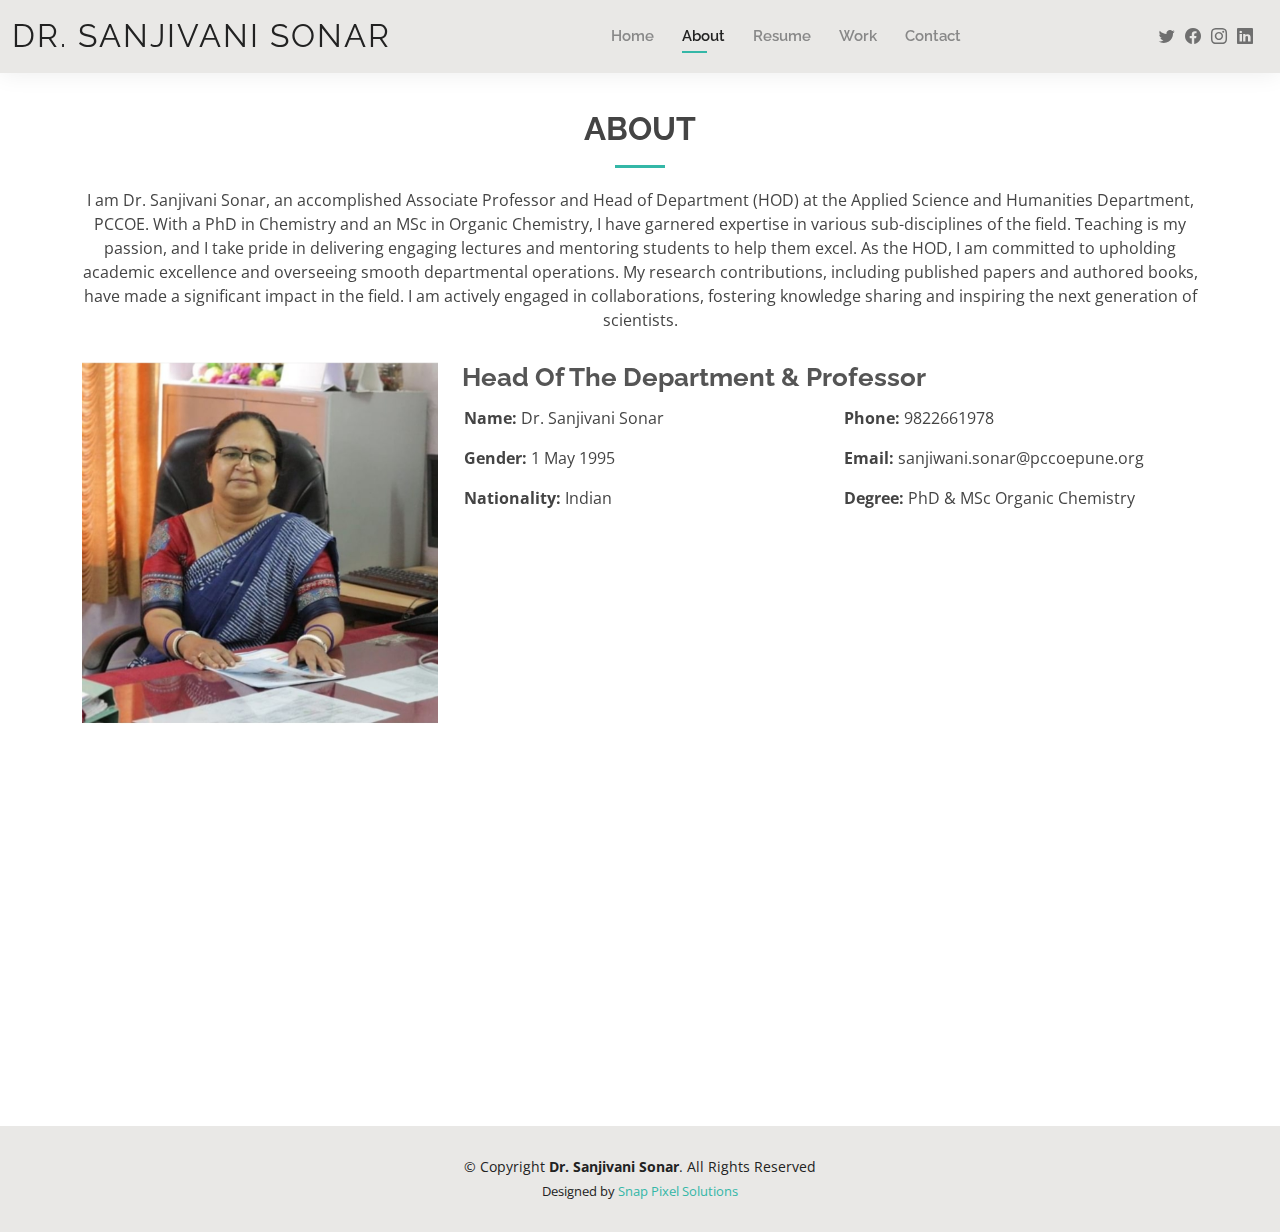
==== about.html @ e9831273 "NA" ====
<!DOCTYPE html>
<html lang="en">

<head>
  <meta charset="utf-8">
  <meta content="width=device-width, initial-scale=1.0" name="viewport">

  <title>About</title>
  <meta content="" name="description">
  <meta content="" name="keywords">

  <!-- Favicons -->
  <link href="assets/img/favicon.png" rel="icon">
  <link href="assets/img/apple-touch-icon.png" rel="apple-touch-icon">

  <!-- Google Fonts -->
  <link href="https://fonts.googleapis.com/css?family=Open+Sans:300,300i,400,400i,600,600i,700,700i|Raleway:300,300i,400,400i,500,500i,600,600i,700,700i|Poppins:300,300i,400,400i,500,500i,600,600i,700,700i" rel="stylesheet">

  <!-- Vendor CSS Files -->
  <link href="assets/vendor/aos/aos.css" rel="stylesheet">
  <link href="assets/vendor/bootstrap/css/bootstrap.min.css" rel="stylesheet">
  <link href="assets/vendor/bootstrap-icons/bootstrap-icons.css" rel="stylesheet">
  <link href="assets/vendor/boxicons/css/boxicons.min.css" rel="stylesheet">
  <link href="assets/vendor/glightbox/css/glightbox.min.css" rel="stylesheet">
  <link href="assets/vendor/swiper/swiper-bundle.min.css" rel="stylesheet">

  <!-- Template Main CSS File -->
  <link href="assets/css/style.css" rel="stylesheet">

  <!-- =======================================================
  * Template Name: Kelly
  * Updated: Mar 10 2023 with Bootstrap v5.2.3
  * Template URL: https://bootstrapmade.com/kelly-free-bootstrap-cv-resume-html-template/
  * Author: BootstrapMade.com
  * License: https://bootstrapmade.com/license/
  ======================================================== -->
</head>

<body>

  <!-- ======= Header ======= -->
  <header id="header" class="fixed-top">
    <div class="container-fluid d-flex justify-content-between align-items-center">

      <h1 class="logo me-auto me-lg-0"><a href="index.html">Dr. Sanjivani Sonar</a></h1>
      <!-- Uncomment below if you prefer to use an image logo -->
      <!-- <a href="index.html" class="logo"><img src="assets/img/logo.png" alt="" class="img-fluid"></a>-->

      <nav id="navbar" class="navbar order-last order-lg-0">
        <ul>
          <li><a href="index.html">Home</a></li>
          <li><a class="active" href="about.html">About</a></li>
          <li><a href="resume.html">Resume</a></li>
          <li><a href="services.html">Work</a></li>
          <!-- <li><a href="portfolio.html">Portfolio</a></li> -->
          <li><a href="contact.html">Contact</a></li>
        </ul>
        <i class="bi bi-list mobile-nav-toggle"></i>
      </nav><!-- .navbar -->

      <div class="header-social-links">
        <a href="#" class="twitter"><i class="bi bi-twitter"></i></a>
        <a href="#" class="facebook"><i class="bi bi-facebook"></i></a>
        <a href="#" class="instagram"><i class="bi bi-instagram"></i></a>
        <a href="#" class="linkedin"><i class="bi bi-linkedin"></i></i></a>
      </div>

    </div>

  </header><!-- End Header -->

  <main id="main">

    <!-- ======= About Section ======= -->
    <section id="about" class="about">
      <div class="container" data-aos="fade-up">

        <div class="section-title">
          <h2>About</h2>
          <p>I am Dr. Sanjivani Sonar, an accomplished Associate Professor and Head of Department (HOD) at the Applied Science and Humanities Department, PCCOE. With a PhD in Chemistry and an MSc in Organic Chemistry, I have garnered expertise in various sub-disciplines of the field. Teaching is my passion, and I take pride in delivering engaging lectures and mentoring students to help them excel. As the HOD, I am committed to upholding academic excellence and overseeing smooth departmental operations. My research contributions, including published papers and authored books, have made a significant impact in the field. I am actively engaged in collaborations, fostering knowledge sharing and inspiring the next generation of scientists.</p>
        </div>

        <div class="row">
          <div class="col-lg-4">
            <img src="assets/img/hod.jpg" class="img-fluid" alt="">
          </div>
          <div class="col-lg-8 pt-4 pt-lg-0 content">
            <h3>Head Of The Department &amp; Professor</h3>
            <!-- <p class="fst-italic">
              Lorem ipsum dolor sit amet, consectetur adipiscing elit, sed do eiusmod tempor incididunt ut labore et dolore
              magna aliqua.
            </p> -->
            <div class="row">
              <div class="col-lg-6">
                <ul>
                  <li><i class="bi bi-rounded-right"></i> <strong>Name:</strong> Dr. Sanjivani Sonar</li>
                  <li><i class="bi bi-rounded-right"></i> <strong>Gender:</strong> 1 May 1995</li>
                  <li><i class="bi bi-rounded-right"></i> <strong>Nationality:</strong> Indian</li>
                </ul>
              </div>
              <div class="col-lg-6">
                <ul>
                  <li><i class="bi bi-rounded-right"></i> <strong>Phone:</strong> 9822661978</li>
                  <li><i class="bi bi-rounded-right"></i> <strong>Email:</strong> sanjiwani.sonar@pccoepune.org</li>
                  <li><i class="bi bi-rounded-right"></i> <strong>Degree:</strong> PhD & MSc Organic Chemistry</li>
                </ul>
              </div>
            </div>
            <!-- <p>
              Officiis eligendi itaque labore et dolorum mollitia officiis optio vero. Quisquam sunt adipisci omnis et ut. Nulla accusantium dolor incidunt officia tempore. Et eius omnis.
              Cupiditate ut dicta maxime officiis quidem quia. Sed et consectetur qui quia repellendus itaque neque. Aliquid amet quidem ut quaerat cupiditate. Ab et eum qui repellendus omnis culpa magni laudantium dolores.
            </p> -->
          </div>
        </div>

      </div>
    </section><!-- End About Section -->

    <!-- ======= Skills Section ======= -->
    <!-- <section id="skills" class="skills">
      <div class="container" data-aos="fade-up">

        <div class="section-title">
          <h2>Skills</h2>
          <p>Magnam dolores commodi suscipit. Necessitatibus eius consequatur ex aliquid fuga eum quidem. Sit sint consectetur velit. Quisquam quos quisquam cupiditate. Et nemo qui impedit suscipit alias ea. Quia fugiat sit in iste officiis commodi quidem hic quas.</p>
        </div>

        <div class="row skills-content">

          <div class="col-lg-6">

            <div class="progress">
              <span class="skill">HTML <i class="val">100%</i></span>
              <div class="progress-bar-wrap">
                <div class="progress-bar" role="progressbar" aria-valuenow="100" aria-valuemin="0" aria-valuemax="100"></div>
              </div>
            </div>

            <div class="progress">
              <span class="skill">CSS <i class="val">90%</i></span>
              <div class="progress-bar-wrap">
                <div class="progress-bar" role="progressbar" aria-valuenow="90" aria-valuemin="0" aria-valuemax="100"></div>
              </div>
            </div>

            <div class="progress">
              <span class="skill">JavaScript <i class="val">75%</i></span>
              <div class="progress-bar-wrap">
                <div class="progress-bar" role="progressbar" aria-valuenow="75" aria-valuemin="0" aria-valuemax="100"></div>
              </div>
            </div>

          </div>

          <div class="col-lg-6">

            <div class="progress">
              <span class="skill">PHP <i class="val">80%</i></span>
              <div class="progress-bar-wrap">
                <div class="progress-bar" role="progressbar" aria-valuenow="80" aria-valuemin="0" aria-valuemax="100"></div>
              </div>
            </div>

            <div class="progress">
              <span class="skill">WordPress/CMS <i class="val">90%</i></span>
              <div class="progress-bar-wrap">
                <div class="progress-bar" role="progressbar" aria-valuenow="90" aria-valuemin="0" aria-valuemax="100"></div>
              </div>
            </div>

            <div class="progress">
              <span class="skill">Photoshop <i class="val">55%</i></span>
              <div class="progress-bar-wrap">
                <div class="progress-bar" role="progressbar" aria-valuenow="55" aria-valuemin="0" aria-valuemax="100"></div>
              </div>
            </div>

          </div>

        </div>

      </div>
    </section>End Skills Section -->

    <!-- ======= Facts Section ======= -->
    <section id="facts" class="facts">
      <div class="container" data-aos="fade-up">

        <div class="section-title">
          <h2>Work</h2>
          <!-- <p>Magnam dolores commodi suscipit. Necessitatibus eius consequatur ex aliquid fuga eum quidem. Sit sint consectetur velit. Quisquam quos quisquam cupiditate. Et nemo qui impedit suscipit alias ea. Quia fugiat sit in iste officiis commodi quidem hic quas.</p> -->
        </div>

        <div class="row counters">

          <div class="col-lg-3 col-6 text-center">
            <span data-purecounter-start="0" data-purecounter-end="10" data-purecounter-duration="1" class="purecounter"></span>
            <p>Journal Publications</p>
          </div>

          <div class="col-lg-3 col-6 text-center">
            <span data-purecounter-start="0" data-purecounter-end="2" data-purecounter-duration="1" class="purecounter"></span>
            <p>Sponsered Research Projects</p>
          </div>

          <div class="col-lg-3 col-6 text-center">
            <span data-purecounter-start="0" data-purecounter-end="4" data-purecounter-duration="1" class="purecounter"></span>
            <p>Books Published</p>
          </div>

          <div class="col-lg-3 col-6 text-center">
            <span data-purecounter-start="0" data-purecounter-end="4" data-purecounter-duration="1" class="purecounter"></span>
            <p>Workshop/Conference Organised</p>
          </div>

        </div>

      </div>
    </section><!-- End Facts Section -->

    <!-- ======= Testimonials Section ======= -->
    <!-- <section id="testimonials" class="testimonials">
      <div class="container" data-aos="fade-up">

        <div class="section-title">
          <h2>Testimonials</h2>
          <p>Magnam dolores commodi suscipit. Necessitatibus eius consequatur ex aliquid fuga eum quidem. Sit sint consectetur velit. Quisquam quos quisquam cupiditate. Et nemo qui impedit suscipit alias ea. Quia fugiat sit in iste officiis commodi quidem hic quas.</p>
        </div>

        <div class="testimonials-slider swiper" data-aos="fade-up" data-aos-delay="100">
          <div class="swiper-wrapper">

            <div class="swiper-slide">
              <div class="testimonial-item">
                <img src="assets/img/testimonials/testimonials-1.jpg" class="testimonial-img" alt="">
                <h3>Saul Goodman</h3>
                <h4>Ceo &amp; Founder</h4>
                <p>
                  <i class="bx bxs-quote-alt-left quote-icon-left"></i>
                  Proin iaculis purus consequat sem cure digni ssim donec porttitora entum suscipit rhoncus. Accusantium quam, ultricies eget id, aliquam eget nibh et. Maecen aliquam, risus at semper.
                  <i class="bx bxs-quote-alt-right quote-icon-right"></i>
                </p>
              </div>
            </div>End testimonial item

            <div class="swiper-slide">
              <div class="testimonial-item">
                <img src="assets/img/testimonials/testimonials-2.jpg" class="testimonial-img" alt="">
                <h3>Sara Wilsson</h3>
                <h4>Designer</h4>
                <p>
                  <i class="bx bxs-quote-alt-left quote-icon-left"></i>
                  Export tempor illum tamen malis malis eram quae irure esse labore quem cillum quid cillum eram malis quorum velit fore eram velit sunt aliqua noster fugiat irure amet legam anim culpa.
                  <i class="bx bxs-quote-alt-right quote-icon-right"></i>
                </p>
              </div>
            </div>< End testimonial item -->

            <!-- <div class="swiper-slide">
              <div class="testimonial-item">
                <img src="assets/img/testimonials/testimonials-3.jpg" class="testimonial-img" alt="">
                <h3>Jena Karlis</h3>
                <h4>Store Owner</h4>
                <p>
                  <i class="bx bxs-quote-alt-left quote-icon-left"></i>
                  Enim nisi quem export duis labore cillum quae magna enim sint quorum nulla quem veniam duis minim tempor labore quem eram duis noster aute amet eram fore quis sint minim.
                  <i class="bx bxs-quote-alt-right quote-icon-right"></i>
                </p>
              </div>
            </div>End testimonial item -->

            <!-- <div class="swiper-slide">
              <div class="testimonial-item">
                <img src="assets/img/testimonials/testimonials-4.jpg" class="testimonial-img" alt="">
                <h3>Matt Brandon</h3>
                <h4>Freelancer</h4>
                <p>
                  <i class="bx bxs-quote-alt-left quote-icon-left"></i>
                  Fugiat enim eram quae cillum dolore dolor amet nulla culpa multos export minim fugiat minim velit minim dolor enim duis veniam ipsum anim magna sunt elit fore quem dolore labore illum veniam.
                  <i class="bx bxs-quote-alt-right quote-icon-right"></i>
                </p>
              </div>
            </div>End testimonial item -->

            <!-- <div class="swiper-slide">
              <div class="testimonial-item">
                <img src="assets/img/testimonials/testimonials-5.jpg" class="testimonial-img" alt="">
                <h3>John Larson</h3>
                <h4>Entrepreneur</h4>
                <p>
                  <i class="bx bxs-quote-alt-left quote-icon-left"></i>
                  Quis quorum aliqua sint quem legam fore sunt eram irure aliqua veniam tempor noster veniam enim culpa labore duis sunt culpa nulla illum cillum fugiat legam esse veniam culpa fore nisi cillum quid.
                  <i class="bx bxs-quote-alt-right quote-icon-right"></i>
                </p>
              </div>
            </div>End testimonial item -->

          <!-- </div>
          <div class="swiper-pagination"></div>
        </div>

      </div>
    </section>End Testimonials Section --> 

  </main><!-- End #main -->

  <!-- ======= Footer ======= -->
  <footer id="footer">
    <div class="container">
      <div class="copyright">
        &copy; Copyright <strong><span>Dr. Sanjivani Sonar</span></strong>. All Rights Reserved
      </div>
      <div class="credits">
        <!-- All the links in the footer should remain intact. -->
        <!-- You can delete the links only if you purchased the pro version. -->
        <!-- Licensing information: https://bootstrapmade.com/license/ -->
        <!-- Purchase the pro version with working PHP/AJAX contact form: https://bootstrapmade.com/kelly-free-bootstrap-cv-resume-html-template/ -->
        Designed by <a href="">Snap Pixel Solutions</a>
      </div>
    </div>
  </footer><!-- End  Footer -->

  <div id="preloader"></div>
  <a href="#" class="back-to-top d-flex align-items-center justify-content-center"><i class="bi bi-arrow-up-short"></i></a>

  <!-- Vendor JS Files -->
  <script src="assets/vendor/purecounter/purecounter_vanilla.js"></script>
  <script src="assets/vendor/aos/aos.js"></script>
  <script src="assets/vendor/bootstrap/js/bootstrap.bundle.min.js"></script>
  <script src="assets/vendor/glightbox/js/glightbox.min.js"></script>
  <script src="assets/vendor/isotope-layout/isotope.pkgd.min.js"></script>
  <script src="assets/vendor/swiper/swiper-bundle.min.js"></script>
  <script src="assets/vendor/waypoints/noframework.waypoints.js"></script>
  <script src="assets/vendor/php-email-form/validate.js"></script>

  <!-- Template Main JS File -->
  <script src="assets/js/main.js"></script>

</body>

</html>
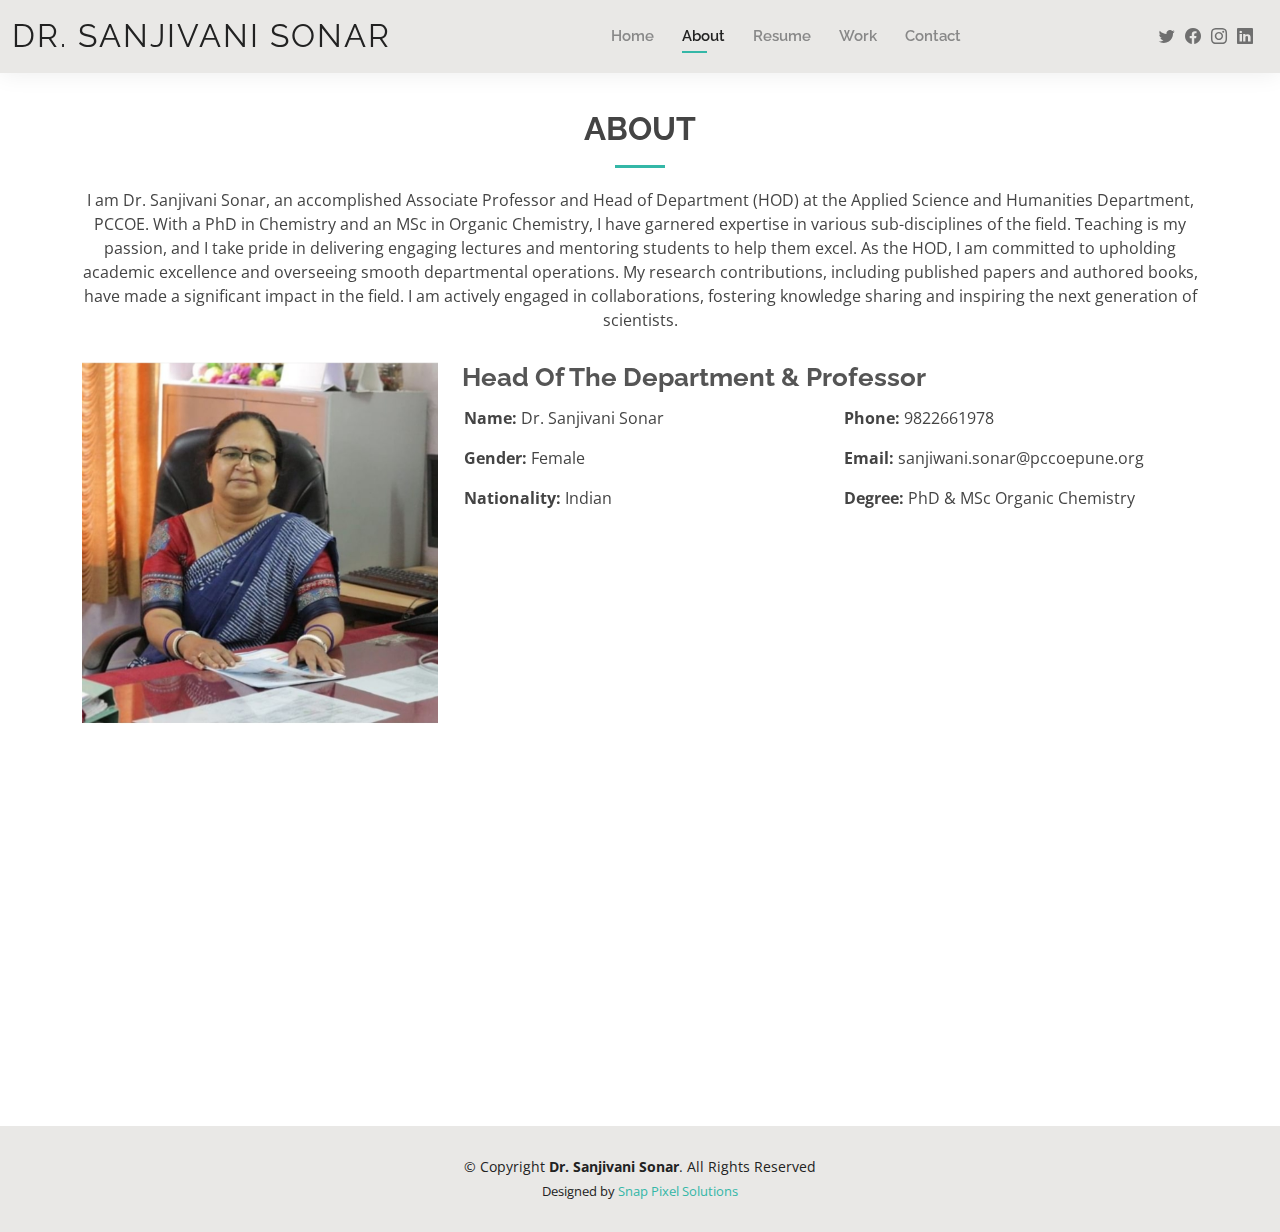
==== commit de8d2da8: "Update about.html" ====
--- a/about.html
+++ b/about.html
@@ -94,7 +94,7 @@
               <div class="col-lg-6">
                 <ul>
                   <li><i class="bi bi-rounded-right"></i> <strong>Name:</strong> Dr. Sanjivani Sonar</li>
-                  <li><i class="bi bi-rounded-right"></i> <strong>Gender:</strong> 1 May 1995</li>
+                  <li><i class="bi bi-rounded-right"></i> <strong>Gender:</strong> Female</li>
                   <li><i class="bi bi-rounded-right"></i> <strong>Nationality:</strong> Indian</li>
                 </ul>
               </div>
@@ -338,4 +338,4 @@
 
 </body>
 
-</html>+</html>
